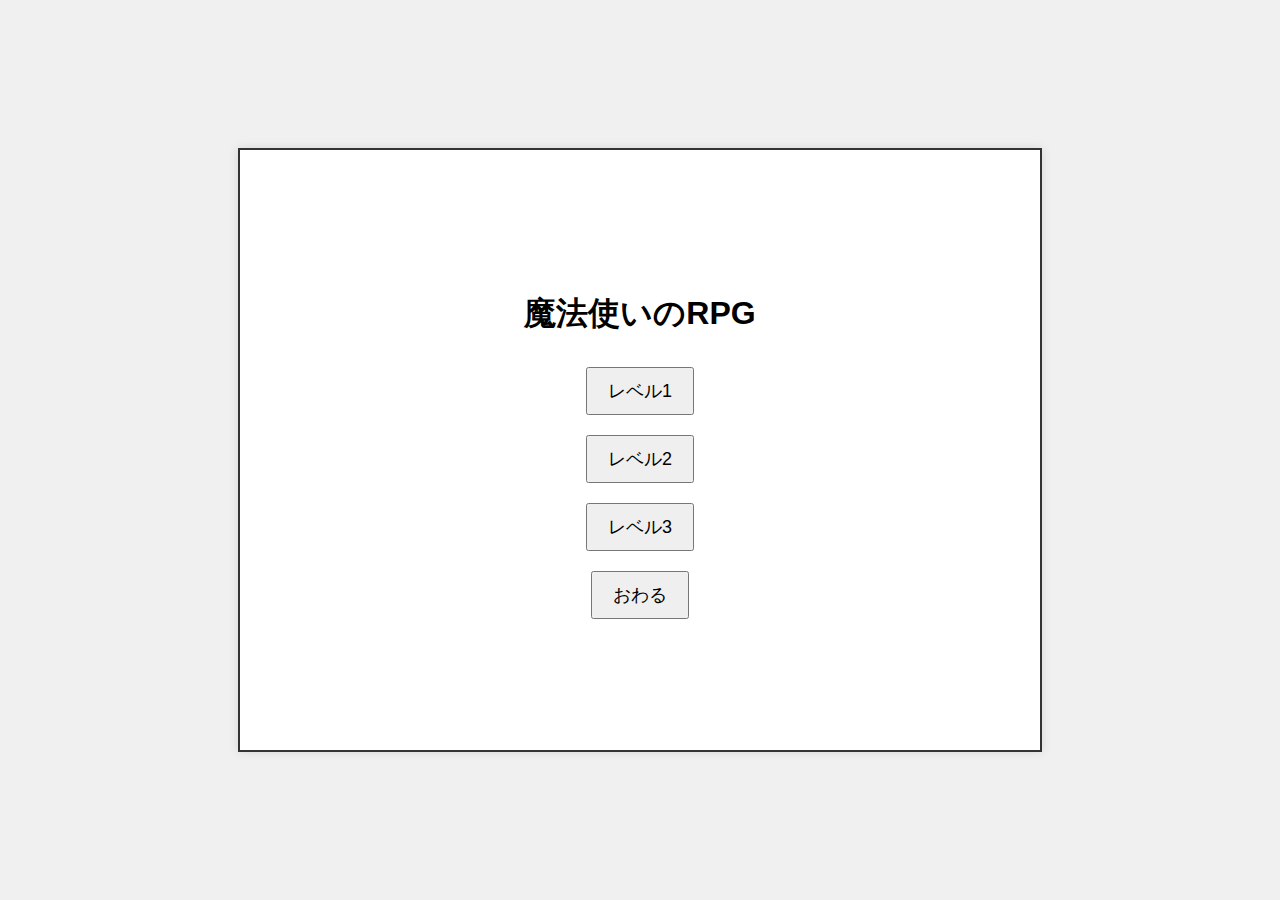
==== templates/index.html @ abe03aff "first commit" ====
<!DOCTYPE html>
<html lang="ja">

<head>
    <meta charset="UTF-8">
    <meta name="viewport" content="width=device-width, initial-scale=1.0">
    <title>魔法使いのRPG</title>
    <link rel="stylesheet" href="/static/css/style.css">
</head>

<body>
    <div id="game-container">
        <div id="title-screen">
            <h1>魔法使いのRPG</h1>
            <button onclick="startGame(1)">レベル1</button>
            <button onclick="startGame(2)">レベル2</button>
            <button onclick="startGame(3)">レベル3</button>
            <button onclick="exitGame()">おわる</button>
        </div>
        <div id="battle-screen" style="display: none;">
            <div id="enemy-info">
                <img id="enemy-image" src="" alt="Enemy">
                <div id="enemy-hp-bar"></div>
                <div id="enemy-wait-bar"></div>
            </div>
            <div id="player-info">
                <div id="player-hp-bar"></div>
            </div>
            <div id="message-window"></div>
            <div id="input-window">
                <input type="text" id="spell-input" placeholder="呪文を入力してください...">
                <button onclick="castSpell()">詠唱</button>
            </div>
        </div>
    </div>
    <script src="/static/js/game.js"></script>
</body>

</html>
---- static/css/style.css ----
body {
    font-family: 'Arial', sans-serif;
    display: flex;
    justify-content: center;
    align-items: center;
    height: 100vh;
    margin: 0;
    background-color: #f0f0f0;
}

#game-container {
    width: 800px;
    height: 600px;
    background-color: white;
    border: 2px solid #333;
    box-shadow: 0 0 10px rgba(0, 0, 0, 0.1);
}

#title-screen, #battle-screen {
    width: 100%;
    height: 100%;
    display: flex;
    flex-direction: column;
    justify-content: center;
    align-items: center;
}

button {
    margin: 10px;
    padding: 10px 20px;
    font-size: 18px;
    cursor: pointer;
}

#enemy-info, #player-info {
    width: 100%;
    padding: 10px;
    box-sizing: border-box;
}

#enemy-image {
    width: 200px;
    height: 200px;
    object-fit: contain;
}

#enemy-hp-bar, #player-hp-bar, #enemy-wait-bar {
    width: 100%;
    height: 20px;
    background-color: #ddd;
    margin-top: 10px;
}

#enemy-hp-bar, #player-hp-bar {
    background-color: #4CAF50;
}

#enemy-wait-bar {
    background-color: #FFA500;
}

#message-window {
    width: 100%;
    height: 100px;
    background-color: #f9f9f9;
    border: 1px solid #ddd;
    padding: 10px;
    box-sizing: border-box;
    overflow-y: auto;
}

#input-window {
    width: 100%;
    padding: 10px;
    box-sizing: border-box;
    display: flex;
}

#spell-input {
    flex-grow: 1;
    margin-right: 10px;
    padding: 5px;
    font-size: 16px;
}
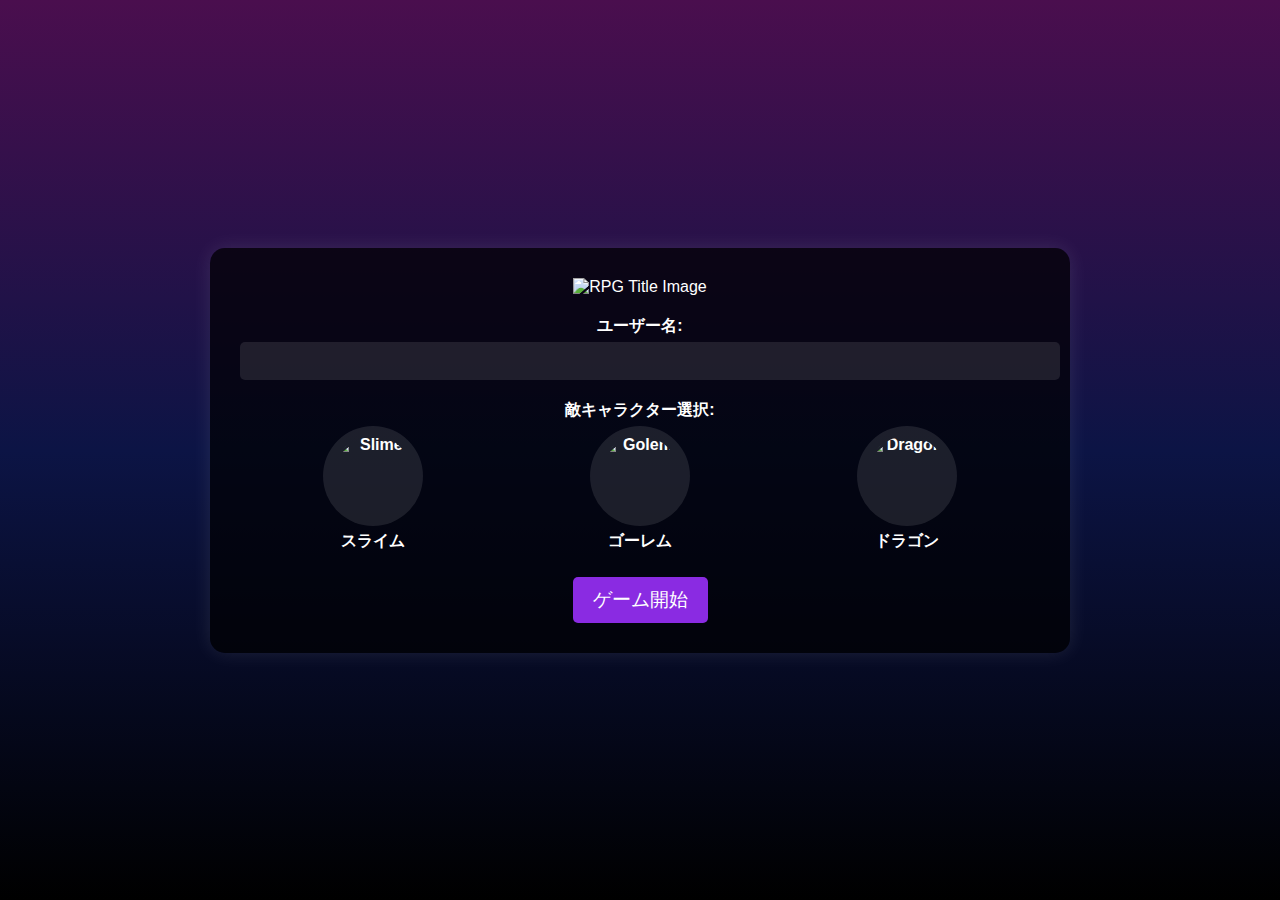
==== commit b0f5135d: "v1" ====
--- a/templates/index.html
+++ b/templates/index.html
@@ -1,39 +1,44 @@
 <!DOCTYPE html>
 <html lang="ja">
-
 <head>
     <meta charset="UTF-8">
     <meta name="viewport" content="width=device-width, initial-scale=1.0">
-    <title>魔法使いのRPG</title>
+    <title>Stylish Spell Battle</title>
     <link rel="stylesheet" href="/static/css/style.css">
 </head>
-
 <body>
-    <div id="game-container">
+    <div class="game-container title-screen" id="game-container">
         <div id="title-screen">
-            <h1>魔法使いのRPG</h1>
-            <button onclick="startGame(1)">レベル1</button>
-            <button onclick="startGame(2)">レベル2</button>
-            <button onclick="startGame(3)">レベル3</button>
-            <button onclick="exitGame()">おわる</button>
-        </div>
-        <div id="battle-screen" style="display: none;">
-            <div id="enemy-info">
-                <img id="enemy-image" src="" alt="Enemy">
-                <div id="enemy-hp-bar"></div>
-                <div id="enemy-wait-bar"></div>
-            </div>
-            <div id="player-info">
-                <div id="player-hp-bar"></div>
-            </div>
-            <div id="message-window"></div>
-            <div id="input-window">
-                <input type="text" id="spell-input" placeholder="呪文を入力してください...">
-                <button onclick="castSpell()">詠唱</button>
+            <img src="static/images/title.png" alt="RPG Title Image" class="title-image">
+            <div id="game-start-form" class="game-start-form">
+                <div class="form-group">
+                    <label for="username">ユーザー名:</label>
+                    <input type="text" id="username" name="username" required>
+                </div>
+                <div class="form-group">
+                    <label>敵キャラクター選択:</label>
+                    <div class="enemy-selection">
+                        <label>
+                            <input type="radio" name="enemy" value="slime" required>
+                            <img src="static/images/enemies/slime.png" alt="Slime" class="enemy-icon">
+                            スライム
+                        </label>
+                        <label>
+                            <input type="radio" name="enemy" value="golem" required>
+                            <img src="static/images/enemies/golem.png" alt="Golem" class="enemy-icon">
+                            ゴーレム
+                        </label>
+                        <label>
+                            <input type="radio" name="enemy" value="dragon" required>
+                            <img src="static/images/enemies/dragon.png" alt="Dragon" class="enemy-icon">
+                            ドラゴン
+                        </label>
+                    </div>
+                </div>
+                <button type="submit" class="start-button" onclick="startGame()">ゲーム開始</button>
             </div>
         </div>
     </div>
     <script src="/static/js/game.js"></script>
 </body>
-
 </html>--- a/static/css/style.css
+++ b/static/css/style.css
@@ -1,84 +1,352 @@
 body {
-    font-family: 'Arial', sans-serif;
+    font-family: 'Helvetica', 'Arial', sans-serif;
+    background: linear-gradient(to bottom, #4a0e4e, #0c1445, #000000);
+    color: white;
+    min-height: 100vh;
+    margin: 0;
     display: flex;
     justify-content: center;
     align-items: center;
-    height: 100vh;
-    margin: 0;
-    background-color: #f0f0f0;
-}
-
-#game-container {
-    width: 800px;
-    height: 600px;
-    background-color: white;
-    border: 2px solid #333;
-    box-shadow: 0 0 10px rgba(0, 0, 0, 0.1);
-}
-
-#title-screen, #battle-screen {
-    width: 100%;
-    height: 100%;
+}
+
+.game-container {
+    max-width: 800px;
+    width: 100%;
+    padding: 20px;
+}
+
+/* タイトル画面用の新しいスタイル */
+.title-screen {
+    text-align: center;
+    background-color: rgba(0, 0, 0, 0.7);
+    border-radius: 15px;
+    padding: 30px;
+    box-shadow: 0 0 20px rgba(255, 255, 255, 0.1);
+}
+
+.game-title {
+    font-size: 3em;
+    margin-bottom: 20px;
+    color: #ffd700;
+    text-shadow: 2px 2px 4px rgba(0, 0, 0, 0.5);
+}
+
+.title-image {
+    max-width: 100%;
+    height: 400px;
+    /* border-radius: 10px; */
+    margin-bottom: 20px;
+    /* box-shadow: 0 0 10px rgba(255, 255, 255, 0.2); */
+}
+
+.game-start-form {
     display: flex;
     flex-direction: column;
+    align-items: center;
+}
+
+.form-group {
+    margin-bottom: 20px;
+    width: 100%;
+}
+
+.form-group label {
+    display: block;
+    margin-bottom: 5px;
+    font-weight: bold;
+}
+
+.form-group input[type="text"] {
+    width: 100%;
+    padding: 10px;
+    border: none;
+    border-radius: 5px;
+    background-color: rgba(255, 255, 255, 0.1);
+    color: white;
+    font-size: 1em;
+}
+
+.enemy-selection {
+    display: flex;
+    justify-content: space-around;
+    flex-wrap: wrap;
+}
+
+.enemy-selection label {
+    display: flex;
+    flex-direction: column;
+    align-items: center;
+    cursor: pointer;
+    transition: transform 0.2s ease;
+}
+
+.enemy-selection label:hover {
+    transform: scale(1.05);
+}
+
+.enemy-selection input[type="radio"] {
+    display: none;
+}
+
+.enemy-selection input[type="radio"]:checked + img {
+    border: 2px solid #ffd700;
+    box-shadow: 0 0 10px #ffd700;
+}
+
+.enemy-icon {
+    width: 80px;
+    height: 80px;
+    object-fit: contain;
+    margin-bottom: 5px;
+    border-radius: 50%;
+    background-color: rgba(255, 255, 255, 0.1);
+    padding: 10px;
+}
+
+.start-button {
+    padding: 10px 20px;
+    font-size: 1.2em;
+    background-color: #8a2be2;
+    color: white;
+    border: none;
+    border-radius: 5px;
+    cursor: pointer;
+    transition: background-color 0.3s ease;
+}
+
+.start-button:hover {
+    background-color: #9932cc;
+}
+
+
+/* 戦闘画面用のスタイル */
+.battle-field {
+    height: 300px;
+    border: 4px solid #ffd700;
+    border-radius: 10px;
+    margin-bottom: 20px;
+    position: relative;
+    overflow: hidden;
+    display: flex;
     justify-content: center;
     align-items: center;
 }
 
-button {
-    margin: 10px;
-    padding: 10px 20px;
-    font-size: 18px;
-    cursor: pointer;
-}
-
-#enemy-info, #player-info {
-    width: 100%;
-    padding: 10px;
-    box-sizing: border-box;
-}
-
-#enemy-image {
+.enemy {
     width: 200px;
     height: 200px;
+    animation: float 2s ease-in-out infinite;
+}
+
+.enemy-image {
+    width: 100%;
+    height: 100%;
     object-fit: contain;
 }
 
-#enemy-hp-bar, #player-hp-bar, #enemy-wait-bar {
-    width: 100%;
+.spell-effect {
+    position: absolute;
+    top: 0;
+    left: 0;
+    width: 100%;
+    height: 100%;
+    background-size: cover;
+    background-position: center;
+    opacity: 0;
+    transition: opacity 0.3s ease-in-out;
+    pointer-events: none;
+}
+
+@keyframes float {
+    0%, 100% { transform: translateY(0); }
+    50% { transform: translateY(-10px); }
+}
+
+.status-container {
+    display: grid;
+    grid-template-columns: 1fr 1fr;
+    gap: 20px;
+    margin-bottom: 20px;
+}
+
+.player-status, .enemy-status {
+    background-color: rgba(0, 0, 0, 0.5);
+    border-radius: 10px;
+    padding: 15px;
+}
+
+.player-status {
+    border: 1px solid #8a2be2;
+}
+
+.enemy-status {
+    border: 1px solid #8a2be2;
+}
+
+h2 {
+    margin-top: 0;
+    color: #add8e6;
+}
+
+.status-bar {
+    display: flex;
+    align-items: center;
+    margin-bottom: 10px;
+}
+
+.progress-bar {
+    flex-grow: 1;
     height: 20px;
-    background-color: #ddd;
-    margin-top: 10px;
-}
-
-#enemy-hp-bar, #player-hp-bar {
-    background-color: #4CAF50;
-}
-
-#enemy-wait-bar {
-    background-color: #FFA500;
-}
-
-#message-window {
-    width: 100%;
-    height: 100px;
-    background-color: #f9f9f9;
-    border: 1px solid #ddd;
-    padding: 10px;
-    box-sizing: border-box;
-    overflow-y: auto;
-}
-
-#input-window {
-    width: 100%;
-    padding: 10px;
-    box-sizing: border-box;
-    display: flex;
+    background-color: #333;
+    border-radius: 10px;
+    margin: 0 10px;
+    overflow: hidden;
+}
+
+.progress-fill {
+    height: 100%;
+    width: 100%;
+    transition: width 0.3s ease;
+}
+
+.hp { background: linear-gradient(to right, #ff4500, #8b0000); }
+.mp { background: linear-gradient(to right, #1e90ff, #0000cd); }
+.gauge { background: linear-gradient(to right, #ffd700, #ff8c00); }
+
+.system-message {
+    background-color: rgba(0, 0, 0, 0.7);
+    border: 1px solid #4169e1;
+    border-radius: 10px;
+    padding: 15px;
+    margin-bottom: 20px;
+    min-height: 60px;
+    transition: opacity 0.3s ease;
+    max-height: 60px;
+    overflow: scroll;
+}
+
+.spell-form {
+    display: flex;
+    gap: 10px;
 }
 
 #spell-input {
     flex-grow: 1;
-    margin-right: 10px;
-    padding: 5px;
-    font-size: 16px;
+    padding: 10px;
+    border: none;
+    border-radius: 5px;
+    background-color: rgba(255, 255, 255, 0.1);
+    color: white;
+}
+
+#cast-button {
+    padding: 10px 20px;
+    border: none;
+    border-radius: 5px;
+    background-color: #8a2be2;
+    color: white;
+    cursor: pointer;
+    transition: background-color 0.3s ease;
+}
+
+#cast-button:hover {
+    background-color: #9932cc;
+}
+
+#cast-button:disabled {
+    background-color: #666;
+    cursor: not-allowed;
+}
+
+/* リザルト画面用の更新されたスタイル */
+.result-screen {
+    text-align: center;
+    background-color: rgba(0, 0, 0, 0.7);
+    border-radius: 15px;
+    padding: 30px;
+    box-shadow: 0 0 20px rgba(255, 255, 255, 0.1);
+}
+
+.result-title {
+    font-size: 3em;
+    margin-bottom: 30px;
+    color: #ffd700;
+    text-shadow: 2px 2px 4px rgba(0, 0, 0, 0.5);
+}
+
+.result-stats {
+    display: flex;
+    flex-direction: column;
+    gap: 20px;
+    margin-bottom: 30px;
+}
+
+.stat-group {
+    display: flex;
+    flex-direction: column;
+    gap: 10px;
+    background-color: rgba(255, 255, 255, 0.05);
+    border-radius: 10px;
+    padding: 15px;
+    transition: transform 0.3s ease;
+}
+
+.stat-group:hover {
+    transform: scale(1.02);
+}
+
+.stat-item {
+    background-color: rgba(255, 255, 255, 0.1);
+    border-radius: 10px;
+    padding: 15px;
+}
+
+.battle-time {
+    grid-column: span 2;
+}
+
+.damage, .efficiency {
+    background-color: rgba(255, 255, 255, 0.15);
+}
+
+.damage-spell, .efficiency-spell {
+    text-align: center;
+    padding: 20px;
+}
+
+.stat-item h2 {
+    font-size: 1.2em;
+    margin-bottom: 10px;
+    color: #add8e6;
+}
+
+.stat-item p {
+    font-size: 1.5em;
+    font-weight: bold;
+    margin: 0;
+}
+
+.return-button {
+    padding: 15px 30px;
+    font-size: 1.2em;
+    background-color: #8a2be2;
+    color: white;
+    border: none;
+    border-radius: 5px;
+    cursor: pointer;
+    transition: background-color 0.3s ease, transform 0.3s ease;
+}
+
+.return-button:hover {
+    background-color: #9932cc;
+    transform: scale(1.05);
+}
+
+/* 勝利と敗北の色分け */
+.victory {
+    color: #32cd32;
+}
+
+.defeat {
+    color: #ff4500;
 }